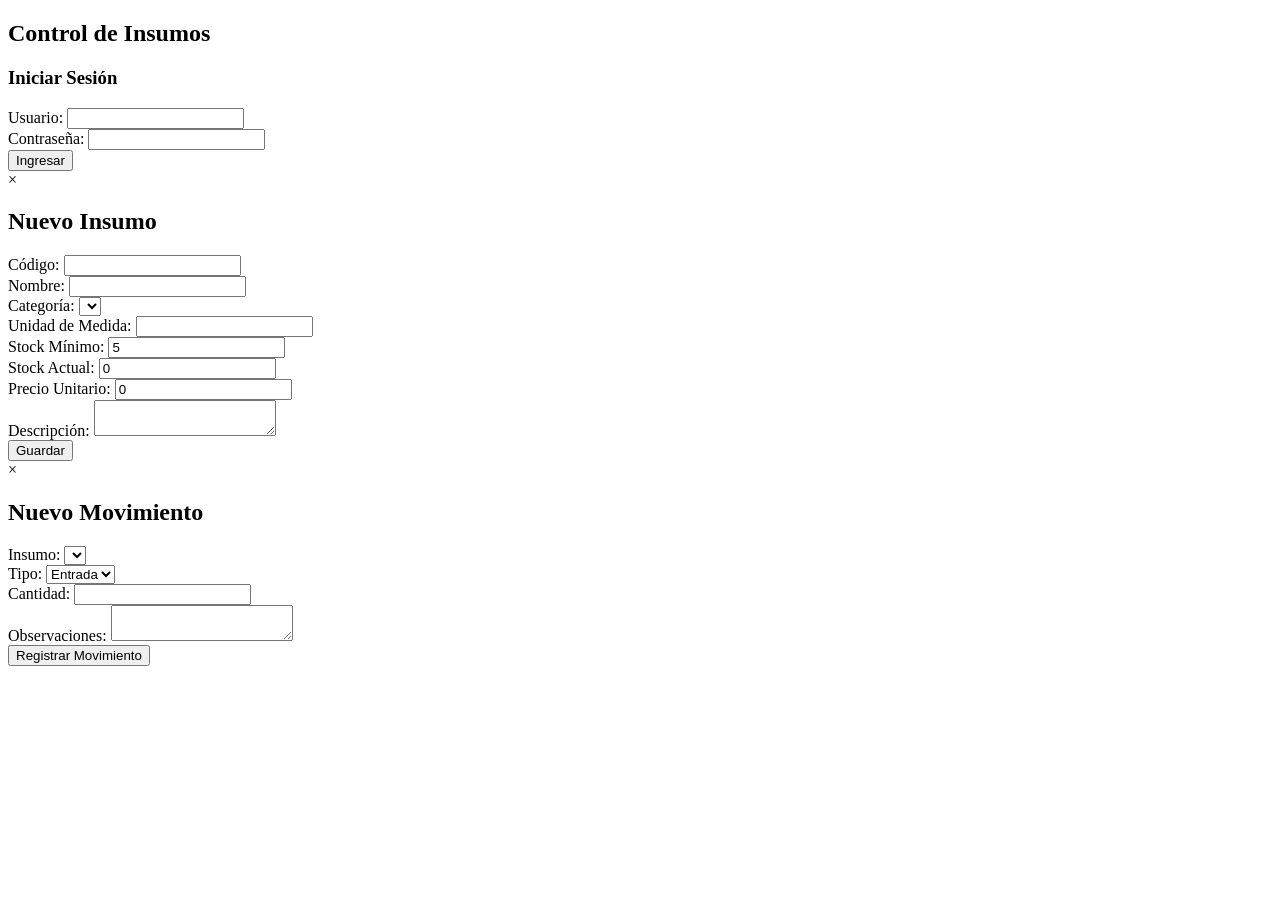
==== index.html @ e992a9d9 "Rename frontend/index.html to index.html" ====
<!DOCTYPE html>
<html lang="es">
<head>
    <meta charset="UTF-8">
    <meta name="viewport" content="width=device-width, initial-scale=1.0">
    <title>Control de Insumos de Limpieza</title>
    <link rel="stylesheet" href="./style.css">
</head>

<body>
    <div id="login-container">
        <div class="login-box">
            <h2>Control de Insumos</h2>
            <h3>Iniciar Sesión</h3>
            <form id="login-form">
                <div class="form-group">
                    <label for="username">Usuario:</label>
                    <input type="text" id="username" required>
                </div>
                <div class="form-group">
                    <label for="password">Contraseña:</label>
                    <input type="password" id="password" required>
                </div>
                <button type="submit">Ingresar</button>
                <div id="login-error" class="error-message"></div>
            </form>
        </div>
    </div>

    <div id="main-container" style="display: none;">
        <nav class="navbar">
            <div class="nav-header">
                <h1>Control de Insumos</h1>
                <div class="user-info">
                    <span id="user-name">Usuario</span>
                    <button id="logout-btn" class="btn-logout">Cerrar Sesión</button>
                </div>
            </div>
            <div class="nav-tabs">
                <button class="tab-btn active" data-tab="insumos">Insumos</button>
                <button class="tab-btn" data-tab="movimientos">Movimientos</button>
                <button class="tab-btn" data-tab="categorias">Categorías</button>
                <button class="tab-btn" data-tab="proveedores">Proveedores</button>
                <button class="tab-btn" data-tab="reportes">Reportes</button>
            </div>
        </nav>

        <div class="content">
            <!-- Tab Insumos -->
            <div id="tab-insumos" class="tab-content active">
                <div class="tab-header">
                    <h2>Gestión de Insumos</h2>
                    <button id="btn-nuevo-insumo" class="btn-primary">+ Nuevo Insumo</button>
                </div>
                <div class="search-container">
                    <input type="text" id="search-insumo" placeholder="Buscar insumo...">
                </div>
                <table id="insumos-table">
                    <thead>
                        <tr>
                            <th>Código</th>
                            <th>Nombre</th>
                            <th>Categoría</th>
                            <th>Stock</th>
                            <th>Mínimo</th>
                            <th>Precio</th>
                            <th>Acciones</th>
                        </tr>
                    </thead>
                    <tbody id="insumos-body">
                    </tbody>
                </table>
            </div>

            <!-- Tab Movimientos -->
            <div id="tab-movimientos" class="tab-content">
                <div class="tab-header">
                    <h2>Registro de Movimientos</h2>
                    <button id="btn-nuevo-movimiento" class="btn-primary">+ Nuevo Movimiento</button>
                </div>
                <table id="movimientos-table">
                    <thead>
                        <tr>
                            <th>Fecha</th>
                            <th>Insumo</th>
                            <th>Tipo</th>
                            <th>Cantidad</th>
                            <th>Usuario</th>
                            <th>Observaciones</th>
                        </tr>
                    </thead>
                    <tbody id="movimientos-body">
                    </tbody>
                </table>
            </div>

            <!-- Tab Categorías -->
            <div id="tab-categorias" class="tab-content">
                <div class="tab-header">
                    <h2>Categorías</h2>
                    <button id="btn-nueva-categoria" class="btn-primary">+ Nueva Categoría</button>
                </div>
                <table id="categorias-table">
                    <thead>
                        <tr>
                            <th>ID</th>
                            <th>Nombre</th>
                            <th>Descripción</th>
                            <th>Acciones</th>
                        </tr>
                    </thead>
                    <tbody id="categorias-body">
                    </tbody>
                </table>
            </div>

            <!-- Tab Proveedores -->
            <div id="tab-proveedores" class="tab-content">
                <div class="tab-header">
                    <h2>Proveedores</h2>
                    <button id="btn-nuevo-proveedor" class="btn-primary">+ Nuevo Proveedor</button>
                </div>
                <table id="proveedores-table">
                    <thead>
                        <tr>
                            <th>ID</th>
                            <th>Nombre</th>
                            <th>Contacto</th>
                            <th>Teléfono</th>
                            <th>Email</th>
                            <th>Acciones</th>
                        </tr>
                    </thead>
                    <tbody id="proveedores-body">
                    </tbody>
                </table>
            </div>

            <!-- Tab Reportes -->
            <div id="tab-reportes" class="tab-content">
                <h2>Reportes</h2>
                <div class="reportes-grid">
                    <div class="reporte-card">
                        <h3>Stock Bajo</h3>
                        <div id="stock-bajo-list"></div>
                    </div>
                    <div class="reporte-card">
                        <h3>Resumen General</h3>
                        <div id="resumen-general"></div>
                    </div>
                </div>
            </div>
        </div>
    </div>

    <!-- Modales -->
    <div id="modal-insumo" class="modal">
        <div class="modal-content">
            <span class="close">&times;</span>
            <h2 id="modal-insumo-title">Nuevo Insumo</h2>
            <form id="insumo-form">
                <input type="hidden" id="insumo-id">
                <div class="form-group">
                    <label>Código:</label>
                    <input type="text" id="insumo-codigo" required>
                </div>
                <div class="form-group">
                    <label>Nombre:</label>
                    <input type="text" id="insumo-nombre" required>
                </div>
                <div class="form-group">
                    <label>Categoría:</label>
                    <select id="insumo-categoria"></select>
                </div>
                <div class="form-group">
                    <label>Unidad de Medida:</label>
                    <input type="text" id="insumo-unidad">
                </div>
                <div class="form-group">
                    <label>Stock Mínimo:</label>
                    <input type="number" id="insumo-stock-minimo" value="5">
                </div>
                <div class="form-group">
                    <label>Stock Actual:</label>
                    <input type="number" id="insumo-stock-actual" value="0">
                </div>
                <div class="form-group">
                    <label>Precio Unitario:</label>
                    <input type="number" step="0.01" id="insumo-precio" value="0">
                </div>
                <div class="form-group">
                    <label>Descripción:</label>
                    <textarea id="insumo-descripcion"></textarea>
                </div>
                <button type="submit">Guardar</button>
            </form>
        </div>
    </div>

    <div id="modal-movimiento" class="modal">
        <div class="modal-content">
            <span class="close">&times;</span>
            <h2>Nuevo Movimiento</h2>
            <form id="movimiento-form">
                <div class="form-group">
                    <label>Insumo:</label>
                    <select id="movimiento-insumo" required></select>
                </div>
                <div class="form-group">
                    <label>Tipo:</label>
                    <select id="movimiento-tipo" required>
                        <option value="entrada">Entrada</option>
                        <option value="salida">Salida</option>
                    </select>
                </div>
                <div class="form-group">
                    <label>Cantidad:</label>
                    <input type="number" id="movimiento-cantidad" required min="1">
                </div>
                <div class="form-group">
                    <label>Observaciones:</label>
                    <textarea id="movimiento-observaciones"></textarea>
                </div>
                <button type="submit">Registrar Movimiento</button>
            </form>
        </div>
    </div>

    <script src="scripts.js"></script>
</body>
</html>
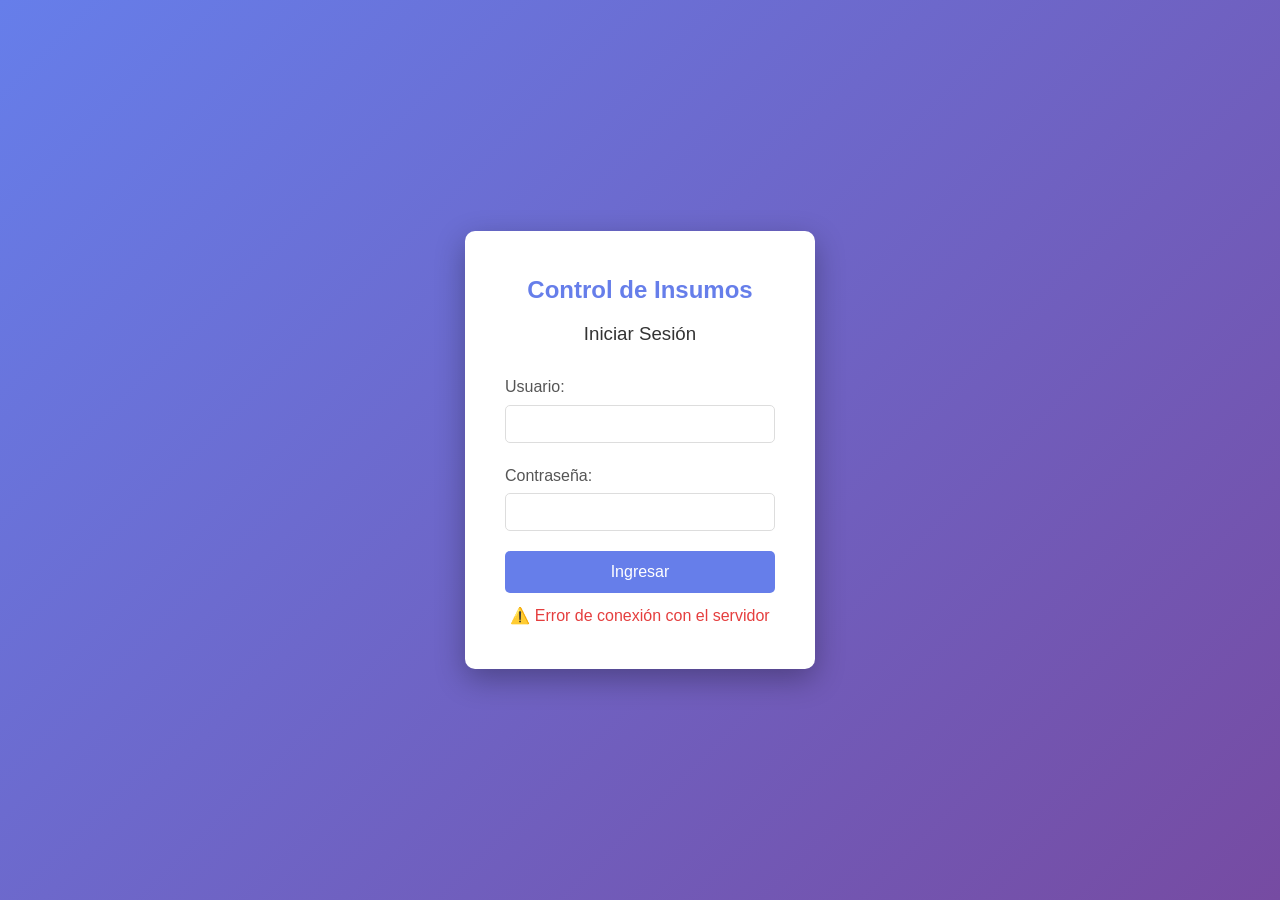
==== commit a1ca8852: "corregir" ====
--- a/index.html
+++ b/index.html
@@ -30,7 +30,7 @@
     <div id="main-container" style="display: none;">
         <nav class="navbar">
             <div class="nav-header">
-                <h1>Control de Insumos</h1>
+                <h1>Control de Insumos  para el Área de Lavado y Sanidad</h1>
                 <div class="user-info">
                     <span id="user-name">Usuario</span>
                     <button id="logout-btn" class="btn-logout">Cerrar Sesión</button>
--- a/style.css
+++ b/style.css
@@ -0,0 +1,418 @@
+ /* inicio */
+   * {
+    margin: 0;
+    padding: 0;
+    box-sizing: border-box;
+}
+
+body {
+    font-family: 'Segoe UI', Tahoma, Geneva, Verdana, sans-serif;
+    background: #f5f5f5;
+    color: #333;
+    line-height: 1.6;
+}
+
+/* Login */
+#login-container {
+    display: flex;
+    justify-content: center;
+    align-items: center;
+    min-height: 100vh;
+    background: linear-gradient(135deg, #667eea 0%, #764ba2 100%);
+}
+
+.login-box {
+    background: white;
+    padding: 40px;
+    border-radius: 10px;
+    box-shadow: 0 10px 30px rgba(0,0,0,0.3);
+    width: 350px;
+}
+
+.login-box h2 {
+    color: #667eea;
+    text-align: center;
+    margin-bottom: 10px;
+}
+
+.login-box h3 {
+    color: #333;
+    text-align: center;
+    margin-bottom: 25px;
+    font-weight: normal;
+}
+
+.login-box .form-group {
+    margin-bottom: 20px;
+}
+
+.login-box label {
+    display: block;
+    margin-bottom: 5px;
+    color: #555;
+}
+
+.login-box input {
+    width: 100%;
+    padding: 10px;
+    border: 1px solid #ddd;
+    border-radius: 5px;
+    font-size: 14px;
+}
+
+.login-box button {
+    width: 100%;
+    padding: 12px;
+    background: #667eea;
+    color: white;
+    border: none;
+    border-radius: 5px;
+    font-size: 16px;
+    cursor: pointer;
+    transition: background 0.3s;
+}
+
+.login-box button:hover {
+    background: #5a67d8;
+}
+
+.error-message {
+    color: #e53e3e;
+    margin-top: 10px;
+    text-align: center;
+}
+
+/* Navbar */
+.navbar {
+    background: #2d3748;
+    color: white;
+    padding: 0 20px;
+    box-shadow: 0 2px 10px rgba(0,0,0,0.1);
+}
+
+.nav-header {
+    display: flex;
+    justify-content: space-between;
+    align-items: center;
+    padding: 15px 0;
+}
+
+.nav-header h1 {
+    font-size: 24px;
+}
+
+.user-info {
+    display: flex;
+    align-items: center;
+    gap: 15px;
+}
+
+.btn-logout {
+    padding: 8px 16px;
+    background: #e53e3e;
+    color: white;
+    border: none;
+    border-radius: 5px;
+    cursor: pointer;
+}
+
+.nav-tabs {
+    display: flex;
+    gap: 5px;
+    padding: 5px 0;
+}
+
+.tab-btn {
+    padding: 10px 20px;
+    background: transparent;
+    color: #a0aec0;
+    border: none;
+    cursor: pointer;
+    border-radius: 5px 5px 0 0;
+    transition: all 0.3s;
+}
+
+.tab-btn:hover {
+    color: white;
+    background: rgba(255,255,255,0.1);
+}
+
+.tab-btn.active {
+    color: white;
+    background: rgba(255,255,255,0.2);
+    border-bottom: 3px solid #667eea;
+}
+
+/* Content */
+.content {
+    padding: 20px;
+    max-width: 1400px;
+    margin: 0 auto;
+}
+
+.tab-content {
+    display: none;
+    animation: fadeIn 0.3s;
+}
+
+.tab-content.active {
+    display: block;
+}
+
+@keyframes fadeIn {
+    from { opacity: 0; transform: translateY(10px); }
+    to { opacity: 1; transform: translateY(0); }
+}
+
+.tab-header {
+    display: flex;
+    justify-content: space-between;
+    align-items: center;
+    margin-bottom: 20px;
+}
+
+.btn-primary {
+    padding: 10px 20px;
+    background: #667eea;
+    color: white;
+    border: none;
+    border-radius: 5px;
+    cursor: pointer;
+    transition: background 0.3s;
+}
+
+.btn-primary:hover {
+    background: #5a67d8;
+}
+
+.search-container {
+    margin-bottom: 20px;
+}
+
+.search-container input {
+    width: 100%;
+    padding: 10px;
+    border: 1px solid #ddd;
+    border-radius: 5px;
+    font-size: 14px;
+}
+
+/* Tables */
+table {
+    width: 100%;
+    background: white;
+    border-radius: 8px;
+    overflow: hidden;
+    box-shadow: 0 2px 10px rgba(0,0,0,0.1);
+}
+
+thead {
+    background: #2d3748;
+    color: white;
+}
+
+th, td {
+    padding: 12px 15px;
+    text-align: left;
+}
+
+tbody tr:nth-child(even) {
+    background: #f7fafc;
+}
+
+tbody tr:hover {
+    background: #edf2f7;
+}
+
+.btn-action {
+    padding: 5px 10px;
+    border: none;
+    border-radius: 3px;
+    cursor: pointer;
+    margin: 0 3px;
+    font-size: 12px;
+}
+
+.btn-edit {
+    background: #48bb78;
+    color: white;
+}
+
+.btn-delete {
+    background: #fc8181;
+    color: white;
+}
+
+.btn-edit:hover {
+    background: #38a169;
+}
+
+.btn-delete:hover {
+    background: #f56565;
+}
+
+/* Modales */
+.modal {
+    display: none;
+    position: fixed;
+    z-index: 1000;
+    left: 0;
+    top: 0;
+    width: 100%;
+    height: 100%;
+    background: rgba(0,0,0,0.5);
+    justify-content: center;
+    align-items: center;
+}
+
+.modal-content {
+    background: white;
+    padding: 30px;
+    border-radius: 10px;
+    width: 90%;
+    max-width: 500px;
+    max-height: 90vh;
+    overflow-y: auto;
+    position: relative;
+}
+
+.close {
+    position: absolute;
+    right: 20px;
+    top: 15px;
+    font-size: 28px;
+    cursor: pointer;
+    color: #aaa;
+}
+
+.close:hover {
+    color: #333;
+}
+
+.modal-content .form-group {
+    margin-bottom: 15px;
+}
+
+.modal-content label {
+    display: block;
+    margin-bottom: 5px;
+    color: #555;
+}
+
+.modal-content input,
+.modal-content select,
+.modal-content textarea {
+    width: 100%;
+    padding: 8px;
+    border: 1px solid #ddd;
+    border-radius: 5px;
+    font-size: 14px;
+}
+
+.modal-content textarea {
+    resize: vertical;
+    min-height: 60px;
+}
+
+.modal-content button[type="submit"] {
+    width: 100%;
+    padding: 12px;
+    background: #667eea;
+    color: white;
+    border: none;
+    border-radius: 5px;
+    font-size: 16px;
+    cursor: pointer;
+    margin-top: 10px;
+}
+
+.modal-content button[type="submit"]:hover {
+    background: #5a67d8;
+}
+
+/* Reportes */
+.reportes-grid {
+    display: grid;
+    grid-template-columns: 1fr 1fr;
+    gap: 20px;
+    margin-top: 20px;
+}
+
+.reporte-card {
+    background: white;
+    padding: 20px;
+    border-radius: 8px;
+    box-shadow: 0 2px 10px rgba(0,0,0,0.1);
+}
+
+.reporte-card h3 {
+    color: #2d3748;
+    margin-bottom: 15px;
+    border-bottom: 2px solid #667eea;
+    padding-bottom: 10px;
+}
+
+.reporte-card ul {
+    list-style: none;
+}
+
+.reporte-card li {
+    padding: 8px 0;
+    border-bottom: 1px solid #edf2f7;
+}
+
+.stock-bajo-item {
+    color: #e53e3e;
+    font-weight: bold;
+}
+
+.resumen-item {
+    display: flex;
+    justify-content: space-between;
+    padding: 10px 0;
+    border-bottom: 1px solid #edf2f7;
+}
+
+.resumen-item .label {
+    color: #555;
+}
+
+.resumen-item .value {
+    font-weight: bold;
+    color: #2d3748;
+}
+
+/* Responsive */
+@media (max-width: 768px) {
+    .nav-header {
+        flex-direction: column;
+        gap: 10px;
+    }
+    
+    .nav-tabs {
+        flex-wrap: wrap;
+        justify-content: center;
+    }
+    
+    .tab-btn {
+        font-size: 12px;
+        padding: 8px 12px;
+    }
+    
+    .reportes-grid {
+        grid-template-columns: 1fr;
+    }
+    
+    .modal-content {
+        width: 95%;
+        padding: 20px;
+    }
+    
+    table {
+        font-size: 12px;
+    }
+    
+    th, td {
+        padding: 8px 10px;
+    }
+}
